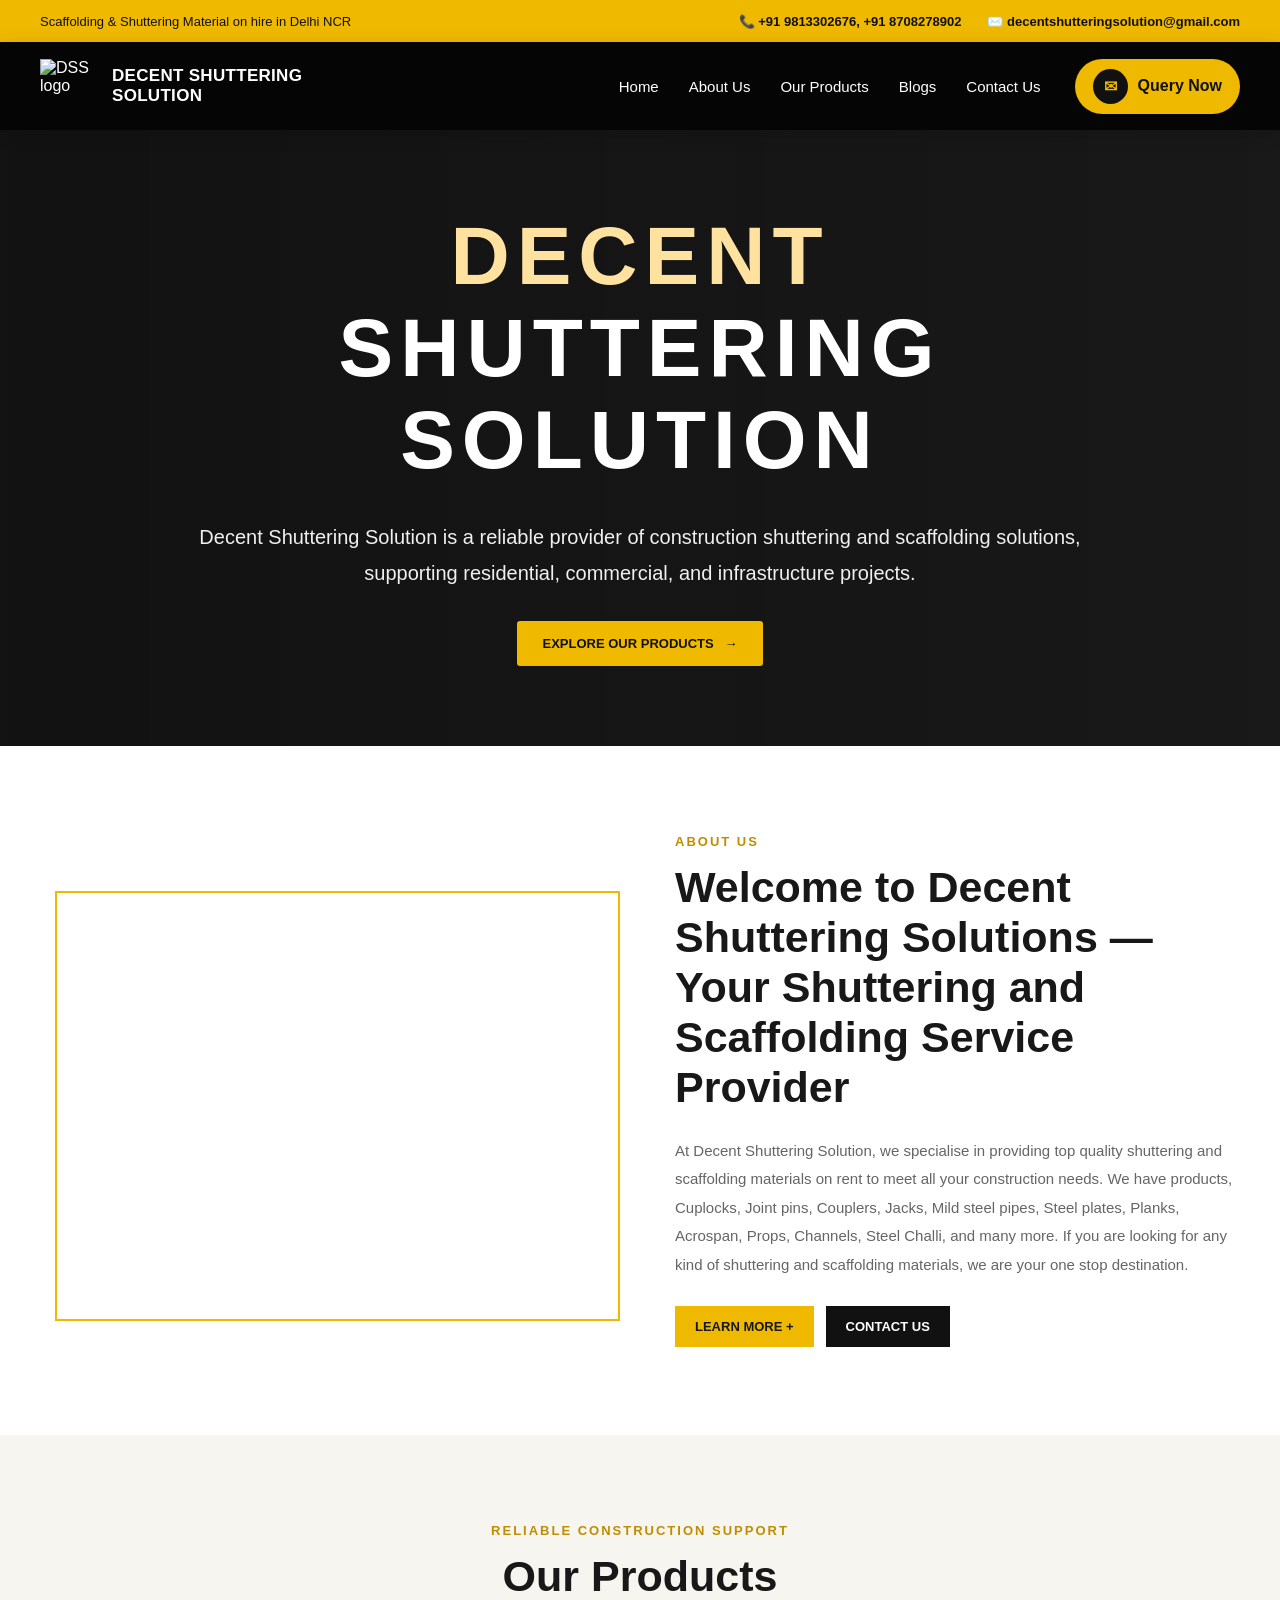
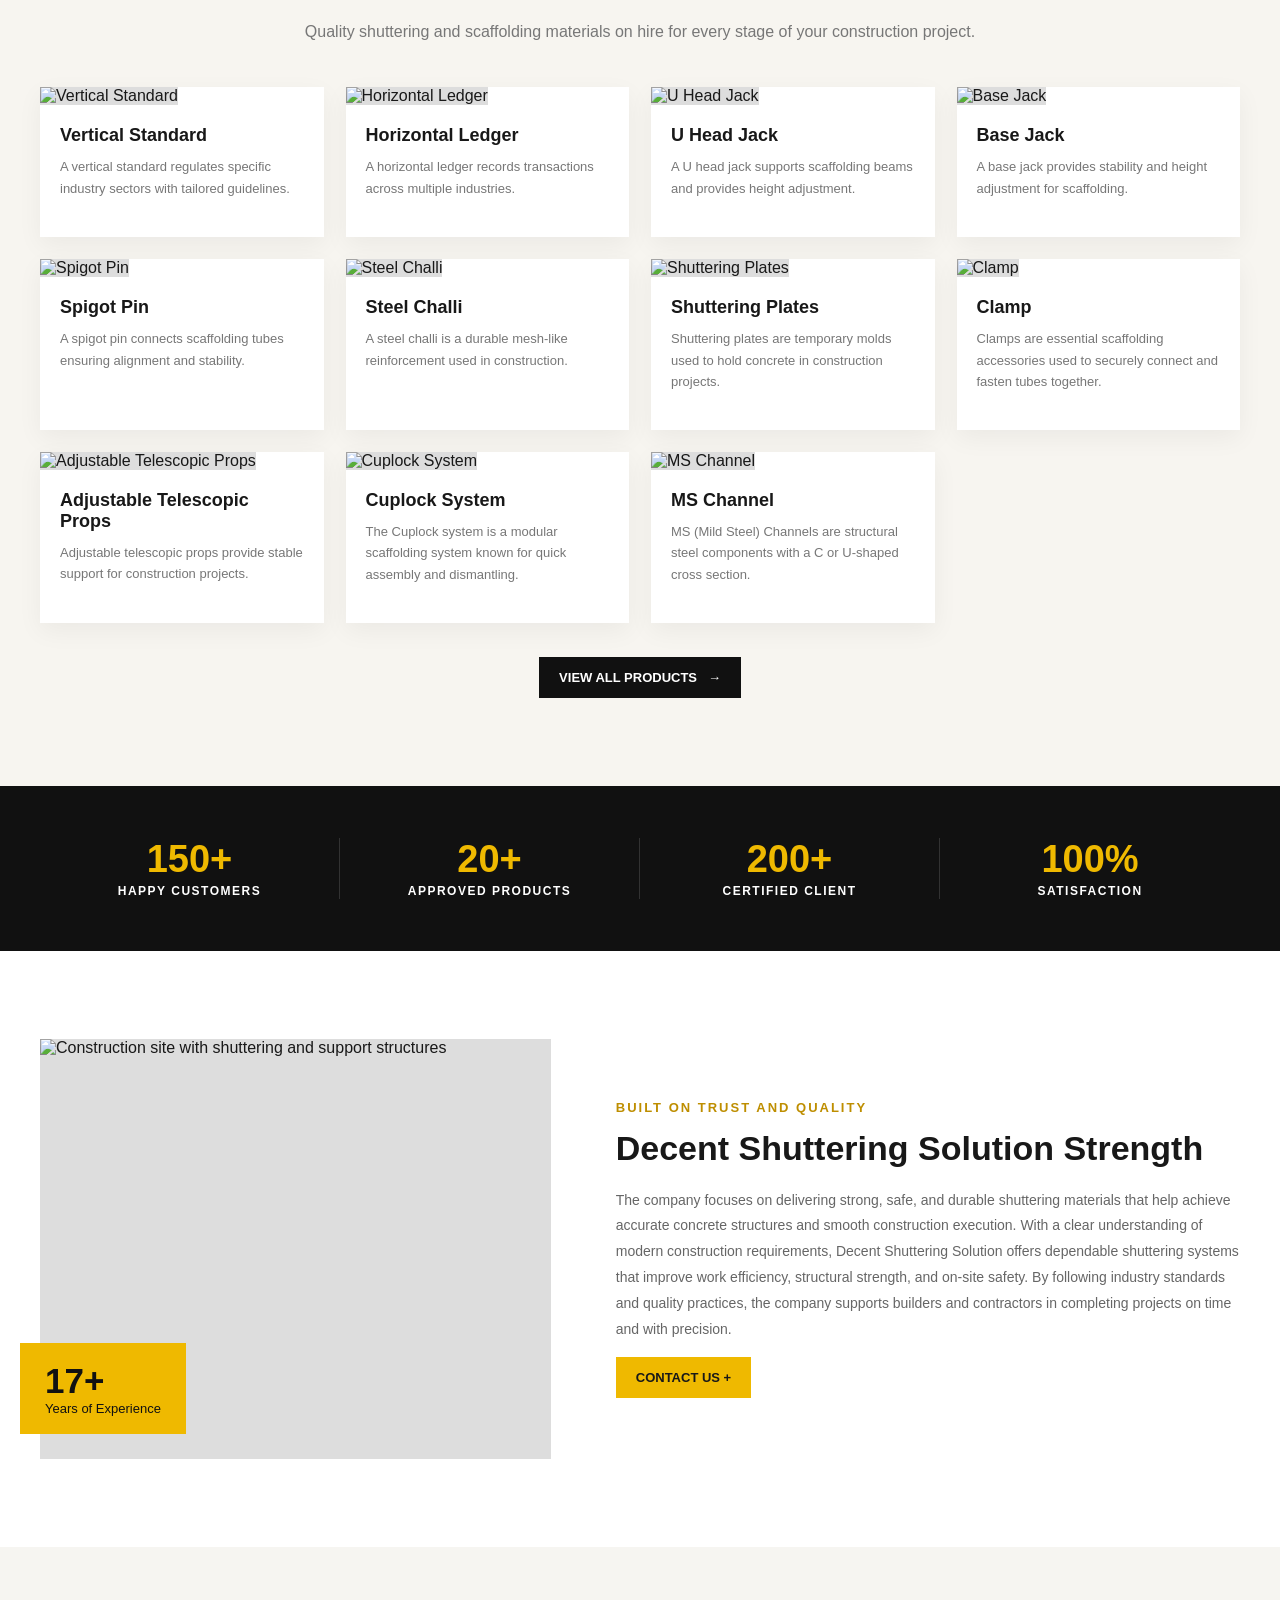
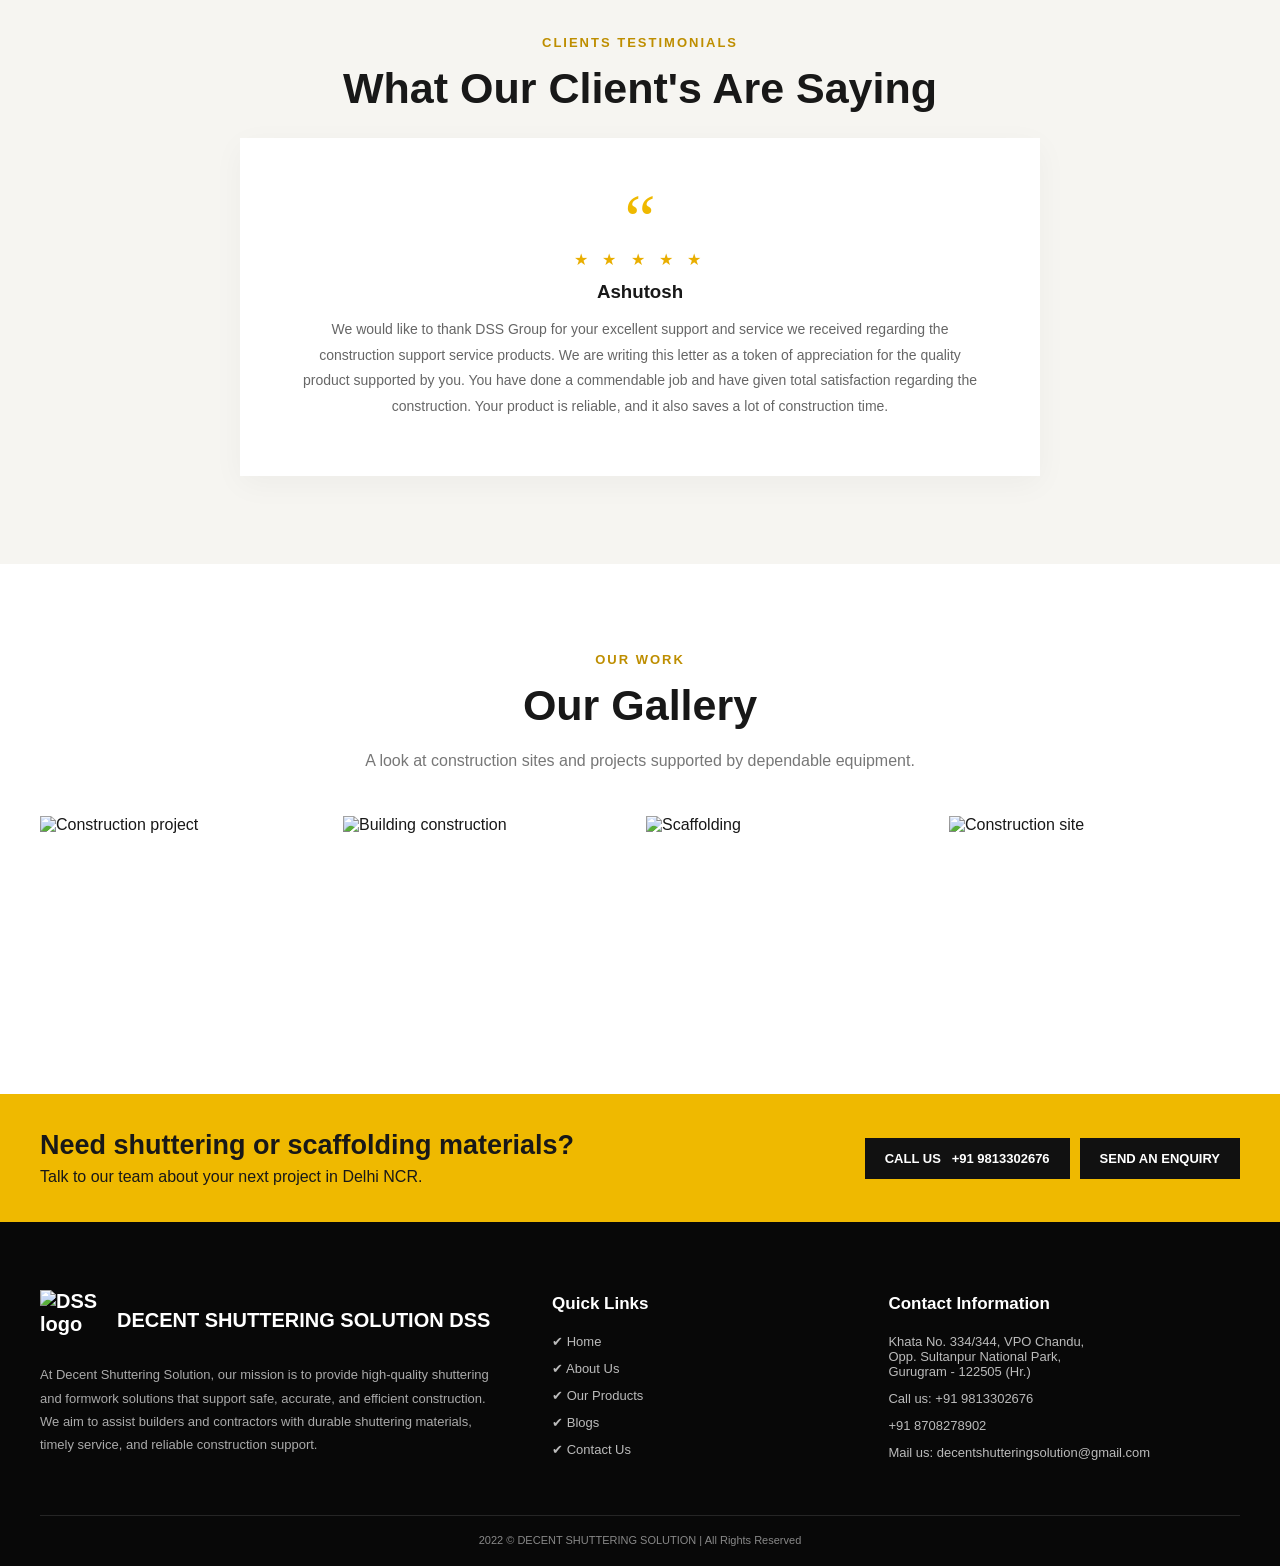
==== index.html @ 1d3b80f9 "Add files via upload" ====
<!doctype html>
<html lang="en">
<head>
  <meta charset="utf-8">
  <meta name="viewport" content="width=device-width, initial-scale=1">
  <meta name="theme-color" content="#080808">
  <meta name="description" content="Scaffolding and shuttering material on hire in Delhi NCR. Reliable construction support from Decent Shuttering Solution.">
  <title>DECENT SHUTTERING SOLUTIONS</title>
  <link rel="stylesheet" href="reference.css">
  <script src="reference.js" defer></script>
</head>
<body class="reference-site">
  <div class="topline" id="home"><div class="wrap"><span>Scaffolding &amp; Shuttering Material on hire in Delhi NCR</span><div class="top-contact"><a href="tel:+919813302676">📞 +91 9813302676, +91 8708278902</a><a href="mailto:decentshutteringsolution@gmail.com">✉️ decentshutteringsolution@gmail.com</a></div></div></div>
  <header class="nav"><div class="wrap nav-inner">
    <a class="brand" href="#home"><img src="images/dss-logo.png" alt="DSS logo"><b>DECENT SHUTTERING<br>SOLUTION</b></a>
    <button class="menu" type="button" aria-label="Toggle navigation" aria-expanded="false">☰</button>
    <nav class="navlinks" aria-label="Main navigation">
      <a href="index.html">Home</a><a href="about.html">About Us</a><a href="products.html">Our Products</a><a href="blogs.html">Blogs</a><a href="contact.html#contact-form">Contact Us</a>
    </nav>
    <a class="query" href="contact.html#contact-form"><span>✉</span> Query Now</a>
  </div></header>
  <main>
    <section class="hero">
      <div class="hero-content">
        <h1><em>DECENT</em><br>SHUTTERING<br>SOLUTION</h1>
        <p>Decent Shuttering Solution is a reliable provider of construction shuttering and scaffolding solutions, supporting residential, commercial, and infrastructure projects.</p>
        <a class="hero-cta" href="products.html">EXPLORE OUR PRODUCTS &nbsp; →</a>
      </div>
    </section>
    <section id="about"><div class="wrap about">
      <div class="about-photo" role="img" aria-label="Construction site"></div>
      <div class="about-copy"><div class="eyebrow">About Us</div><h2 class="section-title">Welcome to Decent Shuttering Solutions — Your Shuttering and Scaffolding Service Provider</h2>
        <p>At Decent Shuttering Solution, we specialise in providing top quality shuttering and scaffolding materials on rent to meet all your construction needs. We have products, Cuplocks, Joint pins, Couplers, Jacks, Mild steel pipes, Steel plates, Planks, Acrospan, Props, Channels, Steel Challi, and many more. If you are looking for any kind of shuttering and scaffolding materials, we are your one stop destination.</p>
        <div class="actions"><a class="btn" href="about.html">LEARN MORE +</a><a class="btn dark" href="contact.html#contact-form">CONTACT US</a></div>
      </div>
    </div></section>
    <section class="products" id="products"><div class="wrap">
      <div class="heading-center"><div class="eyebrow">Reliable construction support</div><h2 class="section-title">Our Products</h2><p>Quality shuttering and scaffolding materials on hire for every stage of your construction project.</p></div>
      <div class="grid" id="product-grid">
        <article class="card"><img loading="lazy" src="images/products/vertical-standard.jpg?v=reference-products-1" alt="Vertical Standard"><div class="card-body"><h3>Vertical Standard</h3><p>A vertical standard regulates specific industry sectors with tailored guidelines.</p></div></article>
        <article class="card"><img loading="lazy" src="images/products/horizontal-ledger.jpg?v=reference-products-1" alt="Horizontal Ledger"><div class="card-body"><h3>Horizontal Ledger</h3><p>A horizontal ledger records transactions across multiple industries.</p></div></article>
        <article class="card"><img loading="lazy" src="images/products/u-head-jack.jpg?v=reference-products-1" alt="U Head Jack"><div class="card-body"><h3>U Head Jack</h3><p>A U head jack supports scaffolding beams and provides height adjustment.</p></div></article>
        <article class="card"><img loading="lazy" src="images/products/base-jack.jpg?v=reference-products-1" alt="Base Jack"><div class="card-body"><h3>Base Jack</h3><p>A base jack provides stability and height adjustment for scaffolding.</p></div></article>
        <article class="card"><img loading="lazy" src="images/products/spigot-pin.jpg?v=reference-products-1" alt="Spigot Pin"><div class="card-body"><h3>Spigot Pin</h3><p>A spigot pin connects scaffolding tubes ensuring alignment and stability.</p></div></article>
        <article class="card"><img loading="lazy" src="images/products/steel-challi.jpg?v=reference-products-1" alt="Steel Challi"><div class="card-body"><h3>Steel Challi</h3><p>A steel challi is a durable mesh-like reinforcement used in construction.</p></div></article>
        <article class="card"><img loading="lazy" src="images/products/shuttering-plates.jpg?v=reference-products-1" alt="Shuttering Plates"><div class="card-body"><h3>Shuttering Plates</h3><p>Shuttering plates are temporary molds used to hold concrete in construction projects.</p></div></article>
        <article class="card"><img loading="lazy" src="images/products/clamp.jpg?v=reference-products-1" alt="Clamp"><div class="card-body"><h3>Clamp</h3><p>Clamps are essential scaffolding accessories used to securely connect and fasten tubes together.</p></div></article>
        <article class="card"><img loading="lazy" src="images/products/adjustable-telescopic-props.jpg?v=reference-products-1" alt="Adjustable Telescopic Props"><div class="card-body"><h3>Adjustable Telescopic Props</h3><p>Adjustable telescopic props provide stable support for construction projects.</p></div></article>
        <article class="card"><img loading="lazy" src="images/products/cuplock-system.jpg?v=reference-products-1" alt="Cuplock System"><div class="card-body"><h3>Cuplock System</h3><p>The Cuplock system is a modular scaffolding system known for quick assembly and dismantling.</p></div></article>
        <article class="card"><img loading="lazy" src="images/products/ms-channel.jpg?v=reference-products-1" alt="MS Channel"><div class="card-body"><h3>MS Channel</h3><p>MS (Mild Steel) Channels are structural steel components with a C or U-shaped cross section.</p></div></article>
      </div>
      <div class="center-action"><a class="btn dark" href="products.html">VIEW ALL PRODUCTS &nbsp; →</a></div>
    </div></section>
    <section class="stats"><div class="wrap stats-grid"><div class="stat"><strong data-count="150" data-suffix="+" aria-label="150 plus">150+</strong><span>HAPPY CUSTOMERS</span></div><div class="stat"><strong data-count="20" data-suffix="+" aria-label="20 plus">20+</strong><span>APPROVED PRODUCTS</span></div><div class="stat"><strong data-count="200" data-suffix="+" aria-label="200 plus">200+</strong><span>CERTIFIED CLIENT</span></div><div class="stat"><strong data-count="100" data-suffix="%" aria-label="100 percent">100%</strong><span>SATISFACTION</span></div></div></section>
    <section><div class="wrap strength">
      <div class="strength-photo"><img src="images/strength-construction.jpg" alt="Construction site with shuttering and support structures" loading="lazy"><div class="experience"><b>17+</b>Years of Experience</div></div>
      <div><div class="eyebrow">Built on trust and quality</div><h3>Decent Shuttering Solution Strength</h3><p>The company focuses on delivering strong, safe, and durable shuttering materials that help achieve accurate concrete structures and smooth construction execution. With a clear understanding of modern construction requirements, Decent Shuttering Solution offers dependable shuttering systems that improve work efficiency, structural strength, and on-site safety. By following industry standards and quality practices, the company supports builders and contractors in completing projects on time and with precision.</p><a class="btn" href="contact.html#contact-form">CONTACT US +</a></div>
    </div></section>
    <section class="testimonials" id="testimonials"><div class="wrap">
      <div class="eyebrow">Clients Testimonials</div><h2 class="section-title">What Our Client's Are Saying</h2>
      <div class="quote"><div class="quote-mark">“</div><div class="stars">★ ★ ★ ★ ★</div><h3>Ashutosh</h3><p>We would like to thank DSS Group for your excellent support and service we received regarding the construction support service products. We are writing this letter as a token of appreciation for the quality product supported by you. You have done a commendable job and have given total satisfaction regarding the construction. Your product is reliable, and it also saves a lot of construction time.</p></div>
    </div></section>
    <section id="gallery"><div class="wrap gallery-section"><div class="heading-center"><div class="eyebrow">Our work</div><h2 class="section-title">Our Gallery</h2><p>A look at construction sites and projects supported by dependable equipment.</p></div>
      <div class="gallery-strip"><img src="images/gallery/gallery-01.jpg" alt="Construction project"><img src="images/gallery/gallery-02.jpg" alt="Building construction"><img src="images/gallery/gallery-03.jpg" alt="Scaffolding"><img src="images/gallery/gallery-04.jpg" alt="Construction site"></div>
    </div></section>
    <section class="contact-band" id="contact"><div class="wrap contact-inner"><div><h2>Need shuttering or scaffolding materials?</h2><p>Talk to our team about your next project in Delhi NCR.</p></div><div class="contact-actions"><a class="btn dark" href="tel:+919813302676">CALL US &nbsp; +91 9813302676</a><a class="btn dark" href="contact.html#contact-form">SEND AN ENQUIRY</a></div></div></section>
  </main>
  <footer><div class="wrap"><div class="foot-grid">
    <div><div class="foot-brand"><img src="images/dss-logo.png" alt="DSS logo">DECENT SHUTTERING SOLUTION DSS</div><p>At Decent Shuttering Solution, our mission is to provide high-quality shuttering and formwork solutions that support safe, accurate, and efficient construction. We aim to assist builders and contractors with durable shuttering materials, timely service, and reliable construction support.</p></div>
    <div><h3>Quick Links</h3><div class="foot-links"><a href="index.html">✔ Home</a><a href="about.html">✔ About Us</a><a href="products.html">✔ Our Products</a><a href="blogs.html">✔ Blogs</a><a href="contact.html#contact-form">✔ Contact Us</a></div></div>
    <div><h3>Contact Information</h3><div class="foot-links"><span>Khata No. 334/344, VPO Chandu,<br>Opp. Sultanpur National Park,<br>Gurugram - 122505 (Hr.)</span><a href="tel:+919813302676">Call us: +91 9813302676</a><a href="tel:+918708278902">+91 8708278902</a><a href="mailto:decentshutteringsolution@gmail.com">Mail us: decentshutteringsolution@gmail.com</a></div></div>
  </div><div class="copyright">2022 © DECENT SHUTTERING SOLUTION | All Rights Reserved</div></div></footer>
</body>
</html>
---- reference.css ----
:root{--gold:#efb900;--gold2:#facc15;--ink:#090909;--muted:#666;--cream:#f7f5f0;--white:#fff;--max:1200px}
*{box-sizing:border-box}
html{scroll-behavior:smooth;scroll-padding-top:95px}
body{margin:0;font-family:Arial,Helvetica,sans-serif;color:#181818;background:#fff}
a{color:inherit;text-decoration:none}
button{font:inherit;cursor:pointer}
.wrap{width:min(var(--max),calc(100% - 48px));margin:auto}
.topline{background:var(--gold);color:#111;font-size:13px}
.topline>.wrap{min-height:42px;display:flex;justify-content:space-between;align-items:center;gap:22px}
.top-contact{display:flex;align-items:center;gap:26px;font-weight:700}
.nav{background:#050505;color:white;position:sticky;top:0;z-index:10;box-shadow:0 4px 18px #0002}
.nav-inner{min-height:88px;display:flex;align-items:center;gap:34px}
.brand{display:flex;align-items:center;gap:12px;margin-right:auto;min-width:225px}
.brand img{width:60px;height:54px;object-fit:contain}
.brand b{font-size:17px;line-height:1.15;letter-spacing:.3px}
.navlinks{display:flex;align-items:center;gap:30px;font-size:15px}
.navlinks a{transition:color .2s;white-space:nowrap}
.navlinks a:hover{color:var(--gold)}
.query{display:flex;align-items:center;gap:10px;border:0;border-radius:28px;background:var(--gold);color:#111;font-weight:700;padding:10px 18px;white-space:nowrap}
.query span{background:#111;color:var(--gold);border-radius:50%;width:35px;height:35px;display:grid;place-items:center}
.menu{display:none;background:none;border:0;color:#fff;font-size:26px}
.hero{min-height:610px;display:grid;place-items:center;text-align:center;color:#fff;position:relative;overflow:hidden;background:#252525}
.hero:before{content:"";position:absolute;inset:0;background:linear-gradient(90deg,#080808a8,#08080870),url('images/hero-construction.jpg') center 45%/cover}
.hero-content{position:relative;max-width:980px;padding:80px 24px}
.hero h1{font-size:clamp(42px,7vw,82px);line-height:1.12;letter-spacing:7px;margin:0 0 34px;font-weight:800}
.hero h1 em{font-style:normal;color:#ffe2a0}
.hero p{max-width:930px;margin:auto;color:#f0f0f0;font-size:20px;line-height:1.8}
.hero-cta{display:inline-block;margin-top:30px;background:var(--gold);color:#111;padding:15px 25px;font-size:13px;font-weight:700;border-radius:3px}
section:not(.hero){padding:88px 0}
.eyebrow{font-size:13px;font-weight:800;letter-spacing:2px;color:#be8e00;text-transform:uppercase;margin:0 0 14px}
.section-title{font-size:clamp(30px,4vw,43px);margin:0 0 24px;line-height:1.16}
.about{display:grid;grid-template-columns:1fr 1fr;gap:70px;align-items:center}
.about-photo{height:430px;position:relative;background:url('images/about-construction.jpg') center/cover}
.about-photo:after{content:"";position:absolute;inset:15px -15px -15px 15px;border:2px solid var(--gold);z-index:-1}
.about-copy p{font-size:15px;line-height:1.9;color:#656565}
.actions{display:flex;gap:12px;margin-top:27px}
.btn{display:inline-block;padding:13px 20px;background:var(--gold);font-size:13px;font-weight:800}
.btn.dark{background:#111;color:white}
.products{background:var(--cream)}
.heading-center{text-align:center;margin:0 auto 42px;max-width:720px}
.heading-center .section-title{margin-bottom:10px}
.heading-center p{line-height:1.7;color:#777}
.grid{display:grid;grid-template-columns:repeat(4,1fr);gap:22px}
.card{background:#fff;box-shadow:0 8px 24px #0000000d;overflow:hidden;transition:transform .2s,box-shadow .2s}
.card:hover{transform:translateY(-5px);box-shadow:0 15px 28px #0002}
.card img{width:100%;height:205px;object-fit:cover;background:#ddd}
.card-body{padding:20px}
.card h3{font-size:18px;margin:0 0 10px}
.card p{font-size:13px;line-height:1.65;color:#777;min-height:44px;margin:0 0 17px}
.card a{font-size:11px;font-weight:800;letter-spacing:.5px;color:#9a7200}
.center-action{text-align:center;margin-top:34px}
.stats{background:#111;color:white;padding:52px 0!important}
.stats-grid{display:grid;grid-template-columns:repeat(4,1fr);text-align:center}
.stat{position:relative;border-right:1px solid #ffffff24}
.stat:last-child{border:0}
.stats .stat{opacity:0;transform:translateY(16px);transition:opacity .55s ease,transform .55s ease}
.stats.is-visible .stat{opacity:1;transform:translateY(0)}
.stats.is-visible .stat:nth-child(2){transition-delay:.12s}
.stats.is-visible .stat:nth-child(3){transition-delay:.24s}
.stats.is-visible .stat:nth-child(4){transition-delay:.36s}
.stat strong{font-size:38px;color:var(--gold);display:block;transform-origin:center}
.stats.is-visible .stat strong{animation:stat-number-pop .65s cubic-bezier(.2,.8,.2,1) both}
.stats.is-visible .stat:nth-child(2) strong{animation-delay:.12s}
.stats.is-visible .stat:nth-child(3) strong{animation-delay:.24s}
.stats.is-visible .stat:nth-child(4) strong{animation-delay:.36s}
.stat span{display:inline-block;font-size:12px;letter-spacing:1.5px;font-weight:700;opacity:0;transform:translateY(8px);transition:opacity .4s ease .18s,transform .4s ease .18s}
.stats.is-visible .stat span{opacity:1;transform:translateY(0)}
@keyframes stat-number-pop{0%{opacity:0;transform:translateY(16px) scale(.78)}70%{opacity:1;transform:translateY(-3px) scale(1.08)}100%{opacity:1;transform:translateY(0) scale(1)}}
.strength{display:grid;grid-template-columns:.9fr 1.1fr;gap:65px;align-items:center}
.strength-photo{height:420px;position:relative;background:#ddd url('images/strength-construction.jpg') center/cover}
.strength-photo>img{position:absolute;inset:0;width:100%;height:100%;object-fit:cover}
.experience{position:absolute;left:-20px;bottom:25px;background:var(--gold);padding:18px 25px;color:#111;font-size:13px}
.experience b{display:block;font-size:35px}
.strength p{color:#666;line-height:1.85;font-size:14px}
.strength h3{font-size:34px;margin:0 0 20px}
.testimonials{background:#f6f5f1;text-align:center}
.quote{max-width:800px;margin:auto;background:#fff;padding:42px 55px;box-shadow:0 8px 30px #0000000a}
.quote-mark{font:70px Georgia;color:var(--gold);height:58px}
.stars{color:#e9ae00;letter-spacing:5px;margin:12px}
.quote p{color:#666;font-size:14px;line-height:1.85}
.quote h3{margin:12px 0 0}
.gallery-section{padding-top:0}
.gallery-strip{display:grid;grid-template-columns:repeat(4,1fr);gap:12px;margin-top:40px}
.gallery-strip img{width:100%;height:190px;object-fit:cover}
.contact-band{background:var(--gold);padding:36px 0!important}
.contact-inner{display:flex;align-items:center;justify-content:space-between;gap:25px}
.contact-inner h2{margin:0;font-size:27px}
.contact-inner p{margin:7px 0 0}
.contact-actions{display:flex;gap:10px}
.contact-inner .btn{background:#111;color:#fff;white-space:nowrap}
footer{background:#080808;color:#ddd;padding:68px 0 20px}
.foot-grid{display:grid;grid-template-columns:1.3fr .8fr 1fr;gap:55px}
.foot-brand{display:flex;align-items:center;gap:12px;color:#fff;font-size:20px;font-weight:800}
.foot-brand img{width:65px;height:60px;object-fit:contain}
.foot-grid p{font-size:13px;line-height:1.8;color:#aaa}
.foot-grid h3{color:#fff;font-size:17px;margin:4px 0 20px}
.foot-links{display:grid;gap:12px;font-size:13px;color:#bbb}
.foot-links a:hover{color:var(--gold)}
.copyright{border-top:1px solid #ffffff1e;margin-top:45px;padding-top:18px;text-align:center;font-size:11px;color:#888}
@media(max-width:1000px){.nav-inner{gap:18px}.navlinks{gap:18px;font-size:13px}.brand{min-width:190px}.brand b{font-size:14px}.query{padding:8px 11px}.grid{grid-template-columns:repeat(3,1fr)}.about,.strength{gap:35px}}
@media(max-width:720px){
  html{scroll-padding-top:76px}.wrap{width:min(100% - 36px,var(--max))}
  .topline>.wrap{min-height:40px;justify-content:center;gap:10px;flex-wrap:wrap;padding:8px 0;font-size:11px}.topline>.wrap>span{display:none}.top-contact{gap:12px;flex-wrap:wrap;justify-content:center}
  .nav-inner{min-height:76px;gap:12px}.brand{min-width:0;gap:8px}.brand img{width:45px;height:45px}.brand b{max-width:135px;font-size:13px}
  .menu{display:block}.navlinks{display:none;position:absolute;top:76px;left:0;right:0;background:#070707;padding:18px 25px 25px;flex-direction:column;align-items:flex-start;gap:19px}.navlinks.open{display:flex}
  .query{font-size:12px;padding:7px 10px;gap:6px}.query span{width:25px;height:25px}
  .hero{min-height:510px}.hero h1{letter-spacing:4px;font-size:clamp(38px,9vw,54px)}.hero p{font-size:15px;line-height:1.7}
  section:not(.hero){padding:66px 0}.about,.strength{grid-template-columns:1fr}.about-photo{height:300px;order:2}.about-photo:after{inset:10px -9px -10px 9px}
  .grid{grid-template-columns:repeat(2,1fr);gap:13px}.card img{height:145px}.card-body{padding:14px}.card h3{font-size:15px}.card p{font-size:12px;min-height:62px}
  .stats-grid{grid-template-columns:repeat(2,1fr);row-gap:25px}.stat:nth-child(2){border:0}.stat strong{font-size:32px}
  .strength-photo{height:320px;margin-left:10px}.strength h3{font-size:28px}.quote{padding:30px 22px}
  .gallery-strip{grid-template-columns:repeat(2,1fr);gap:8px}.gallery-strip img{height:135px}
  .contact-inner{align-items:flex-start;flex-direction:column}.contact-actions{flex-wrap:wrap}.foot-grid{grid-template-columns:1fr;gap:25px}.copyright{line-height:1.7}
}
@media(max-width:390px){.query{font-size:0}.query span{font-size:16px}.hero h1{letter-spacing:3px}.grid{grid-template-columns:1fr}}
@media(prefers-reduced-motion:reduce){html{scroll-behavior:auto}.stats .stat,.stats .stat span{opacity:1;transform:none;transition:none}.stats.is-visible .stat strong{animation:none}}
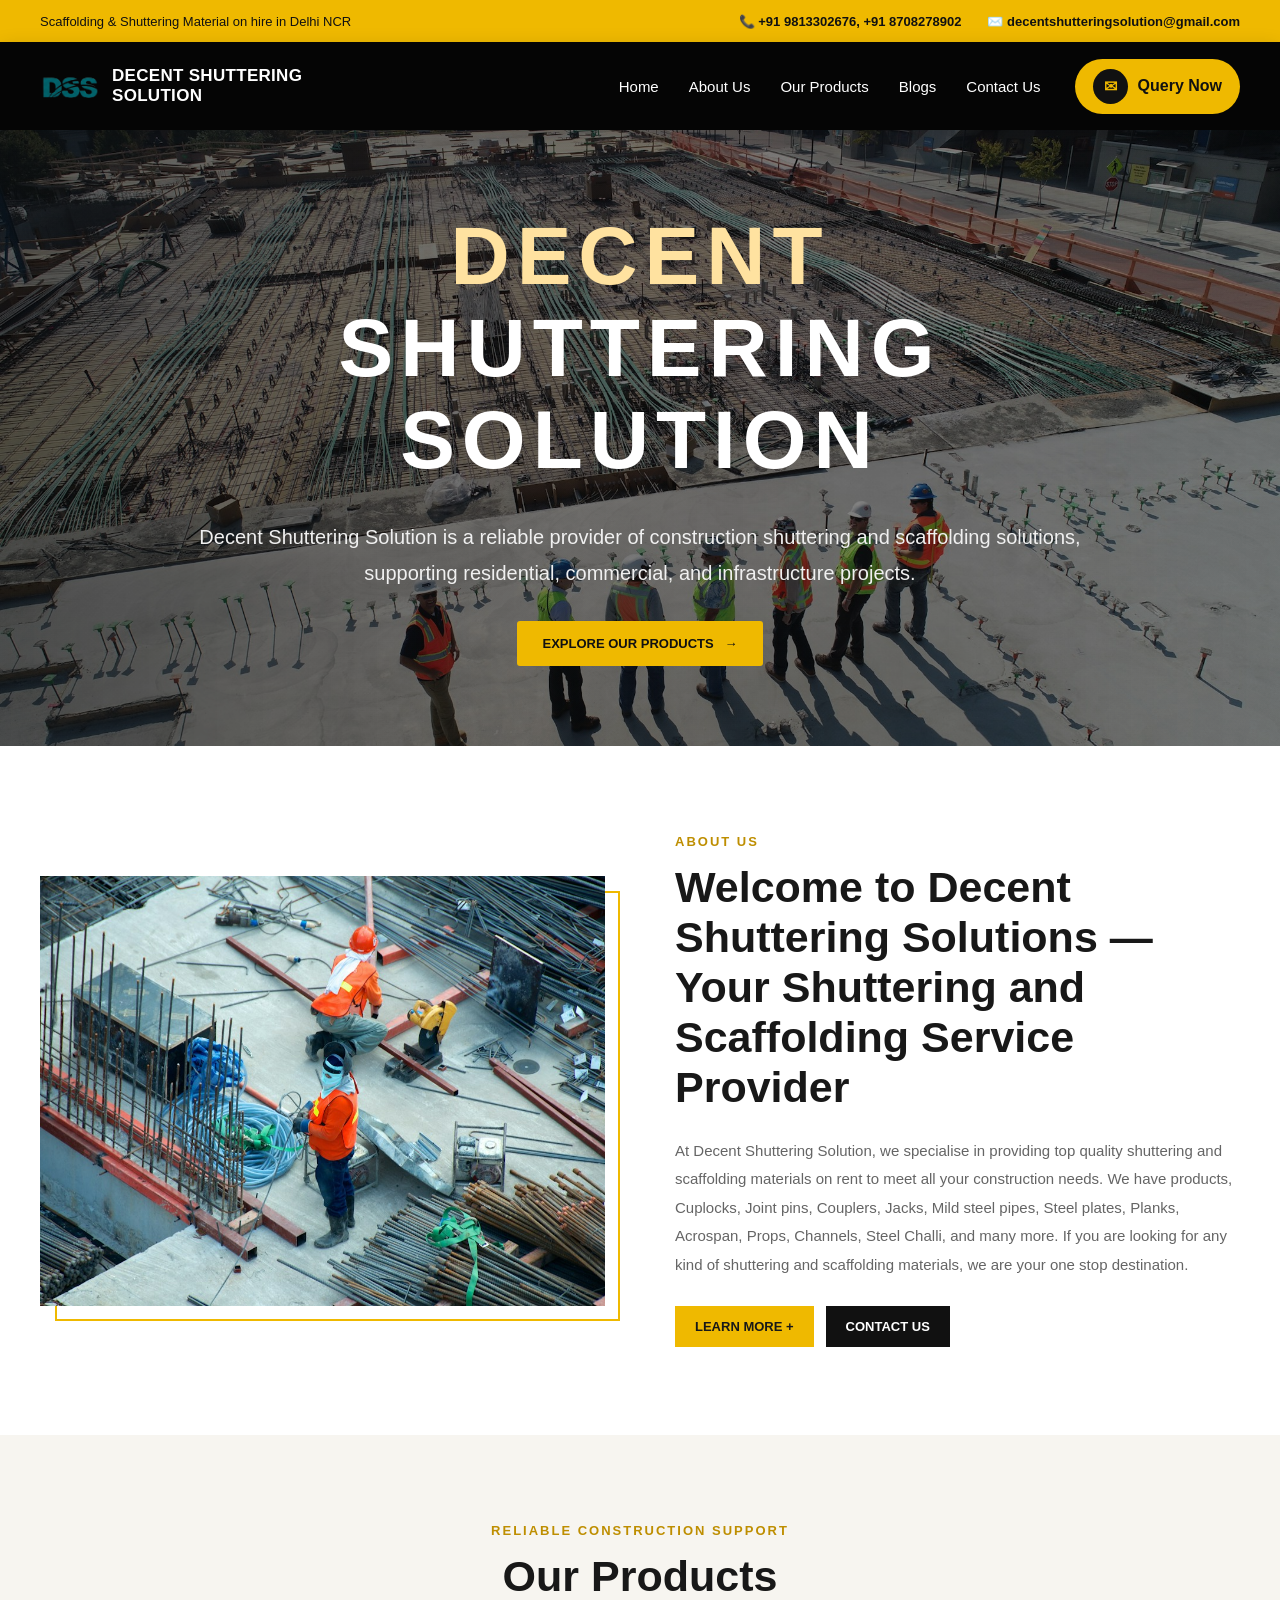
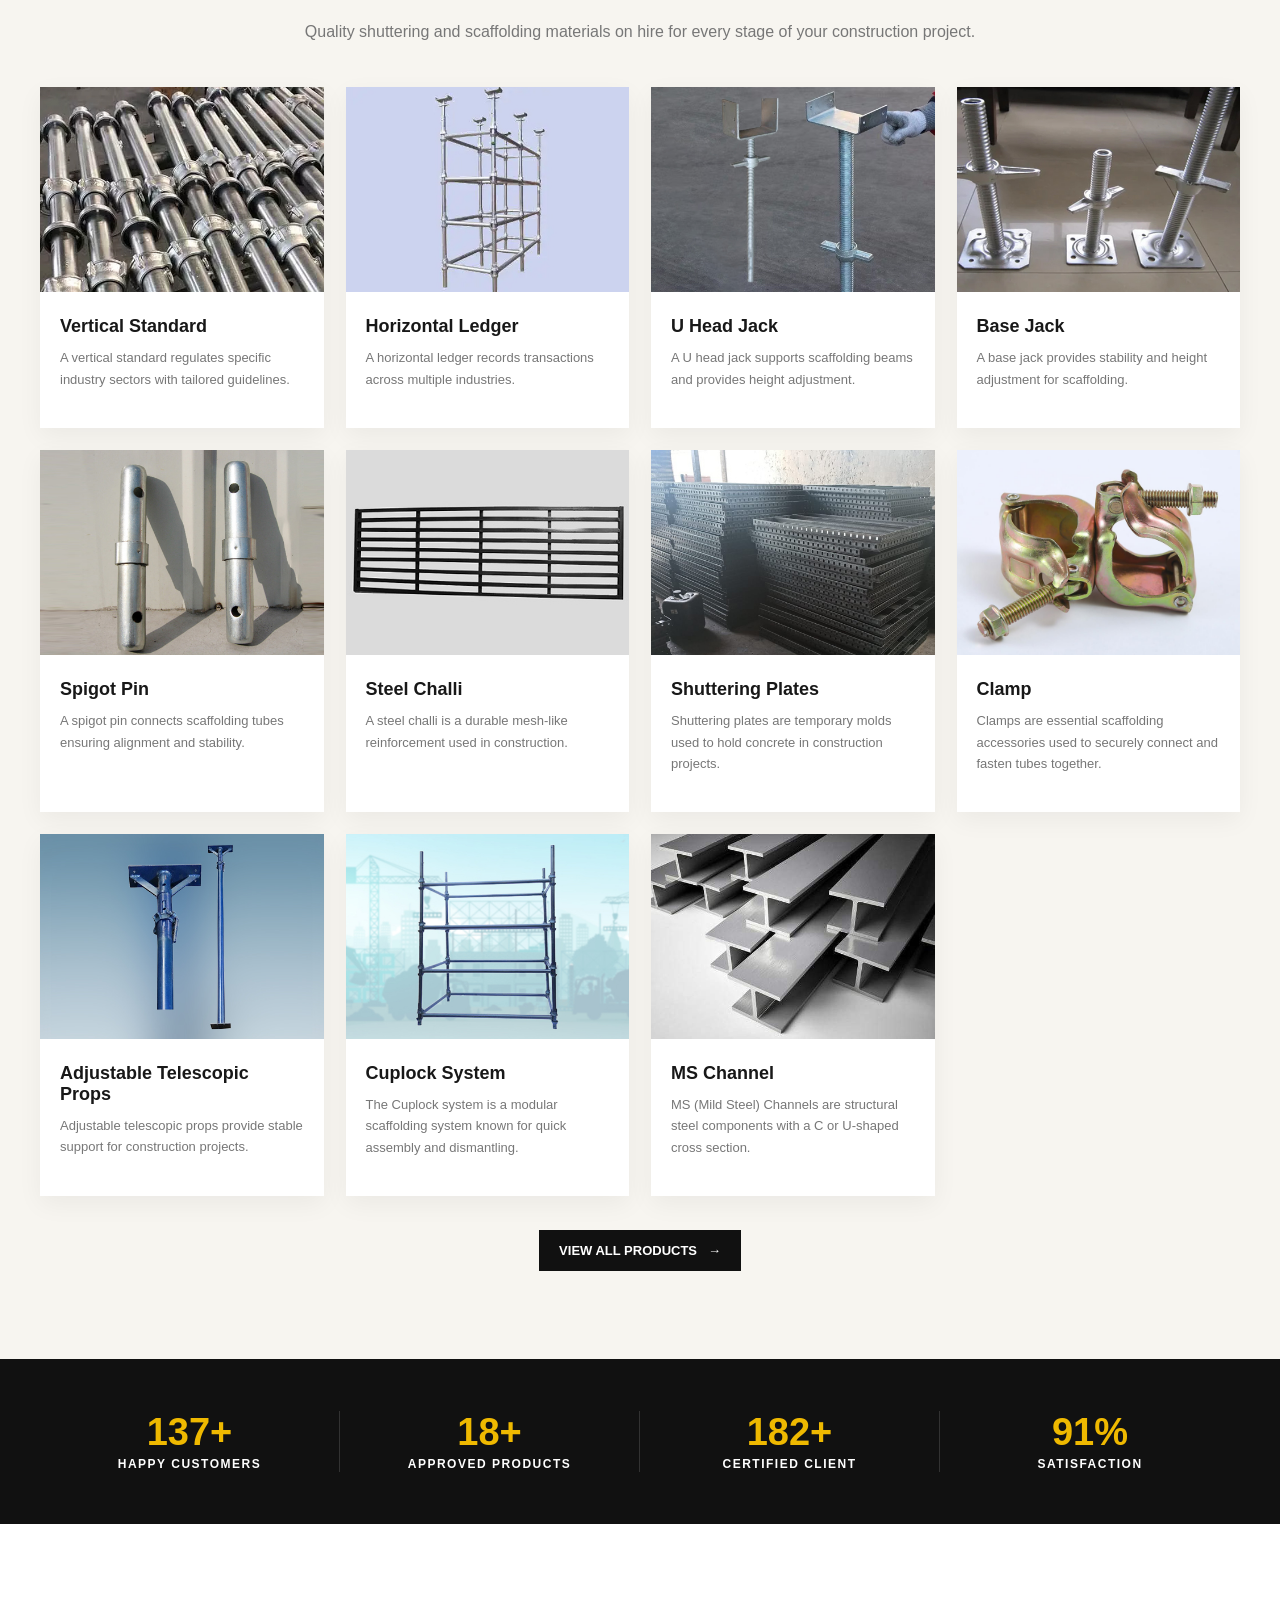
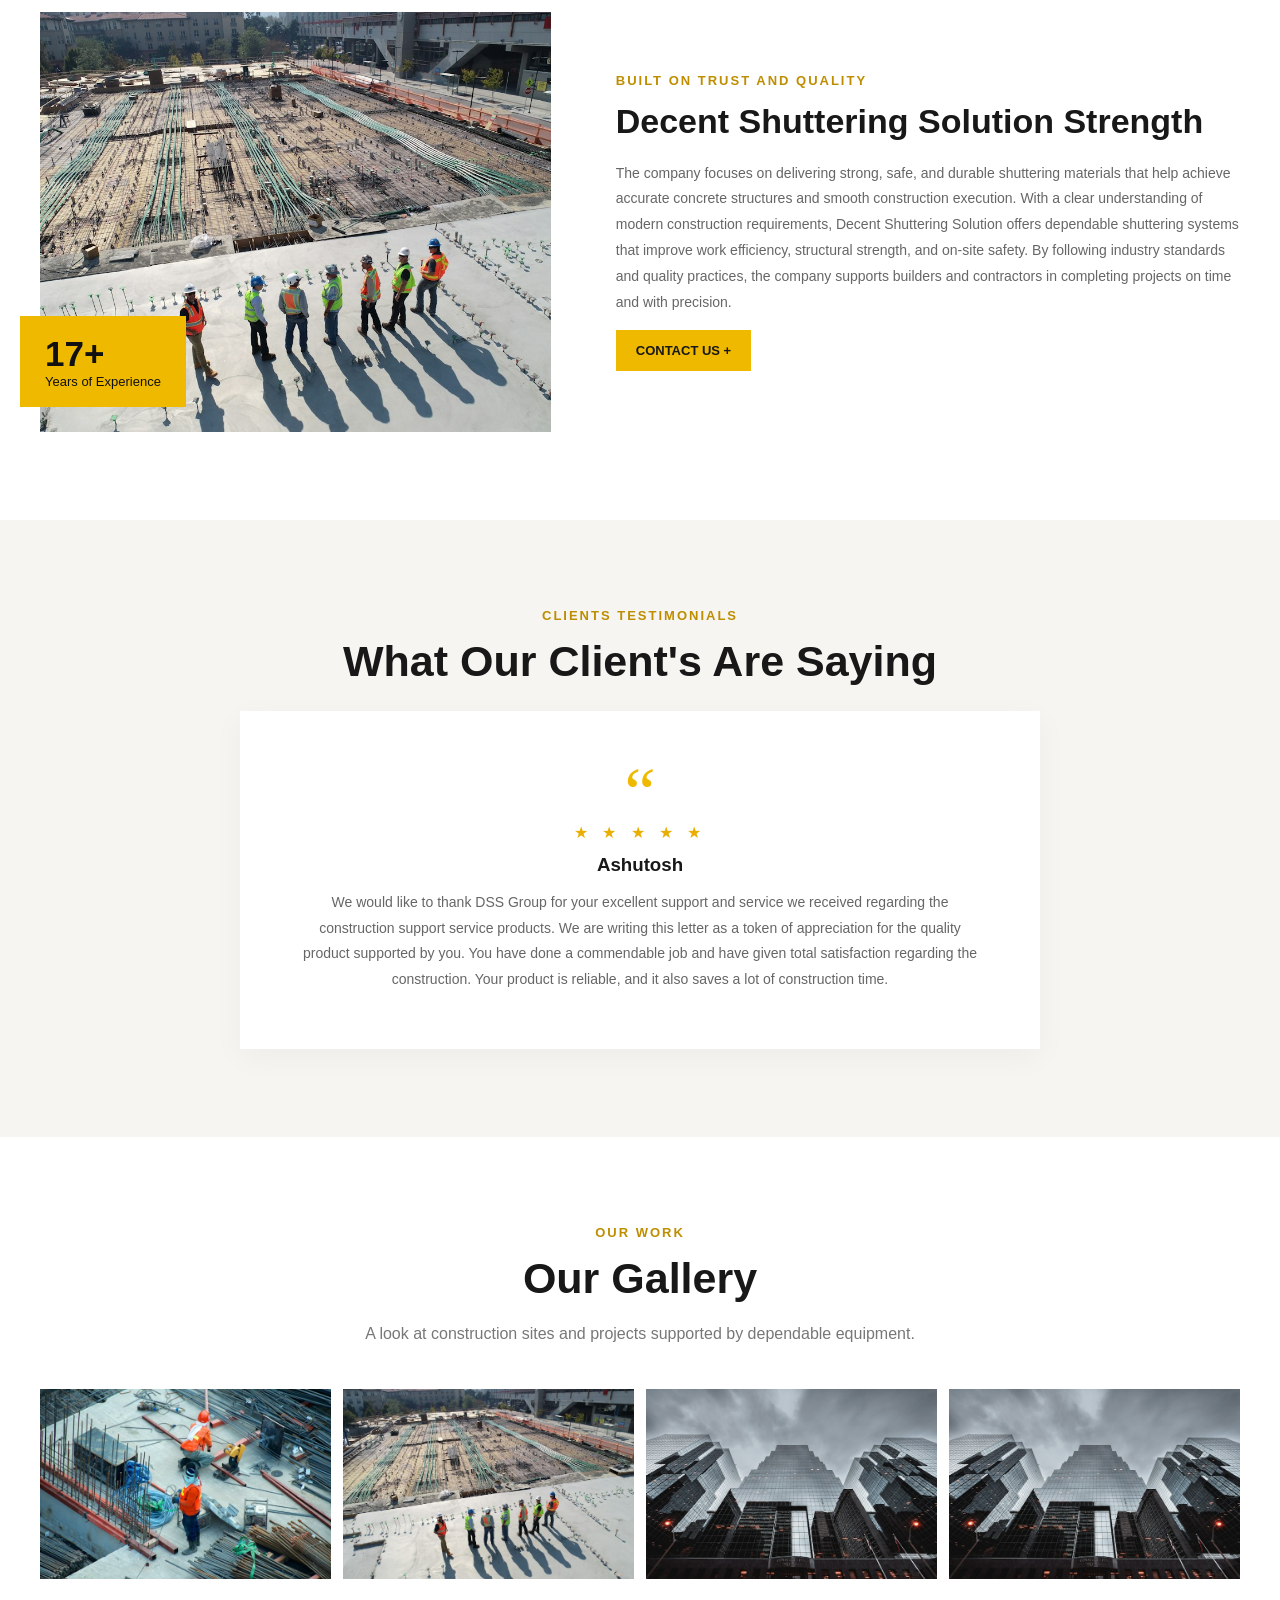
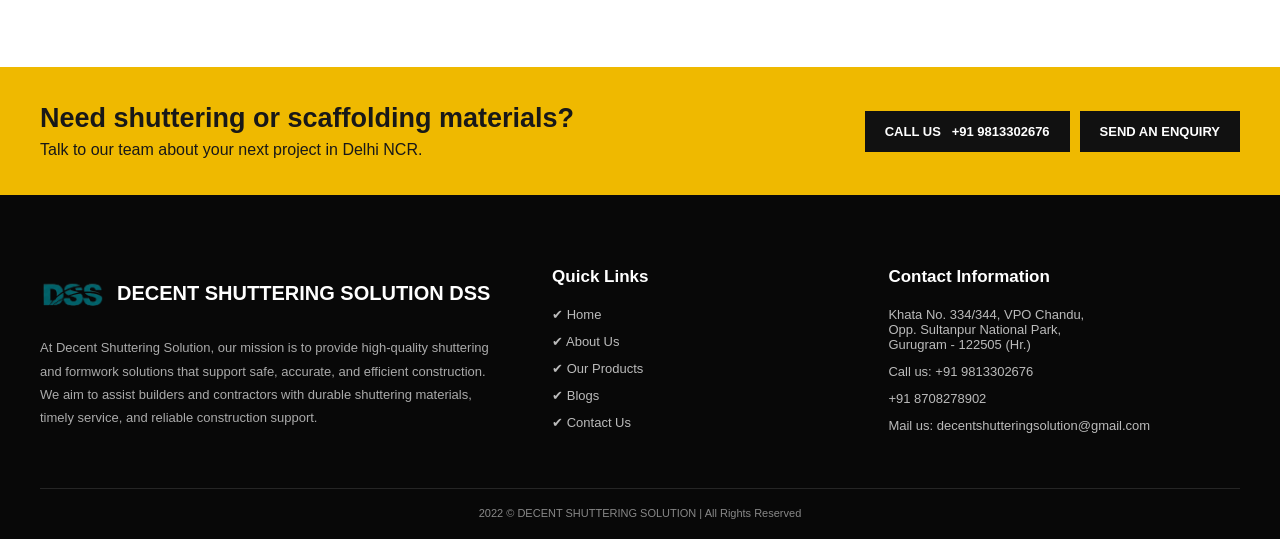
==== commit 955538af: "Load Netlify Identity on homepage" ====
--- a/index.html
+++ b/index.html
@@ -8,6 +8,7 @@
   <title>DECENT SHUTTERING SOLUTIONS</title>
   <link rel="stylesheet" href="reference.css">
   <script src="reference.js" defer></script>
+  <script src="https://identity.netlify.com/v1/netlify-identity-widget.js" defer></script>
 </head>
 <body class="reference-site">
   <div class="topline" id="home"><div class="wrap"><span>Scaffolding &amp; Shuttering Material on hire in Delhi NCR</span><div class="top-contact"><a href="tel:+919813302676">📞 +91 9813302676, +91 8708278902</a><a href="mailto:decentshutteringsolution@gmail.com">✉️ decentshutteringsolution@gmail.com</a></div></div></div>
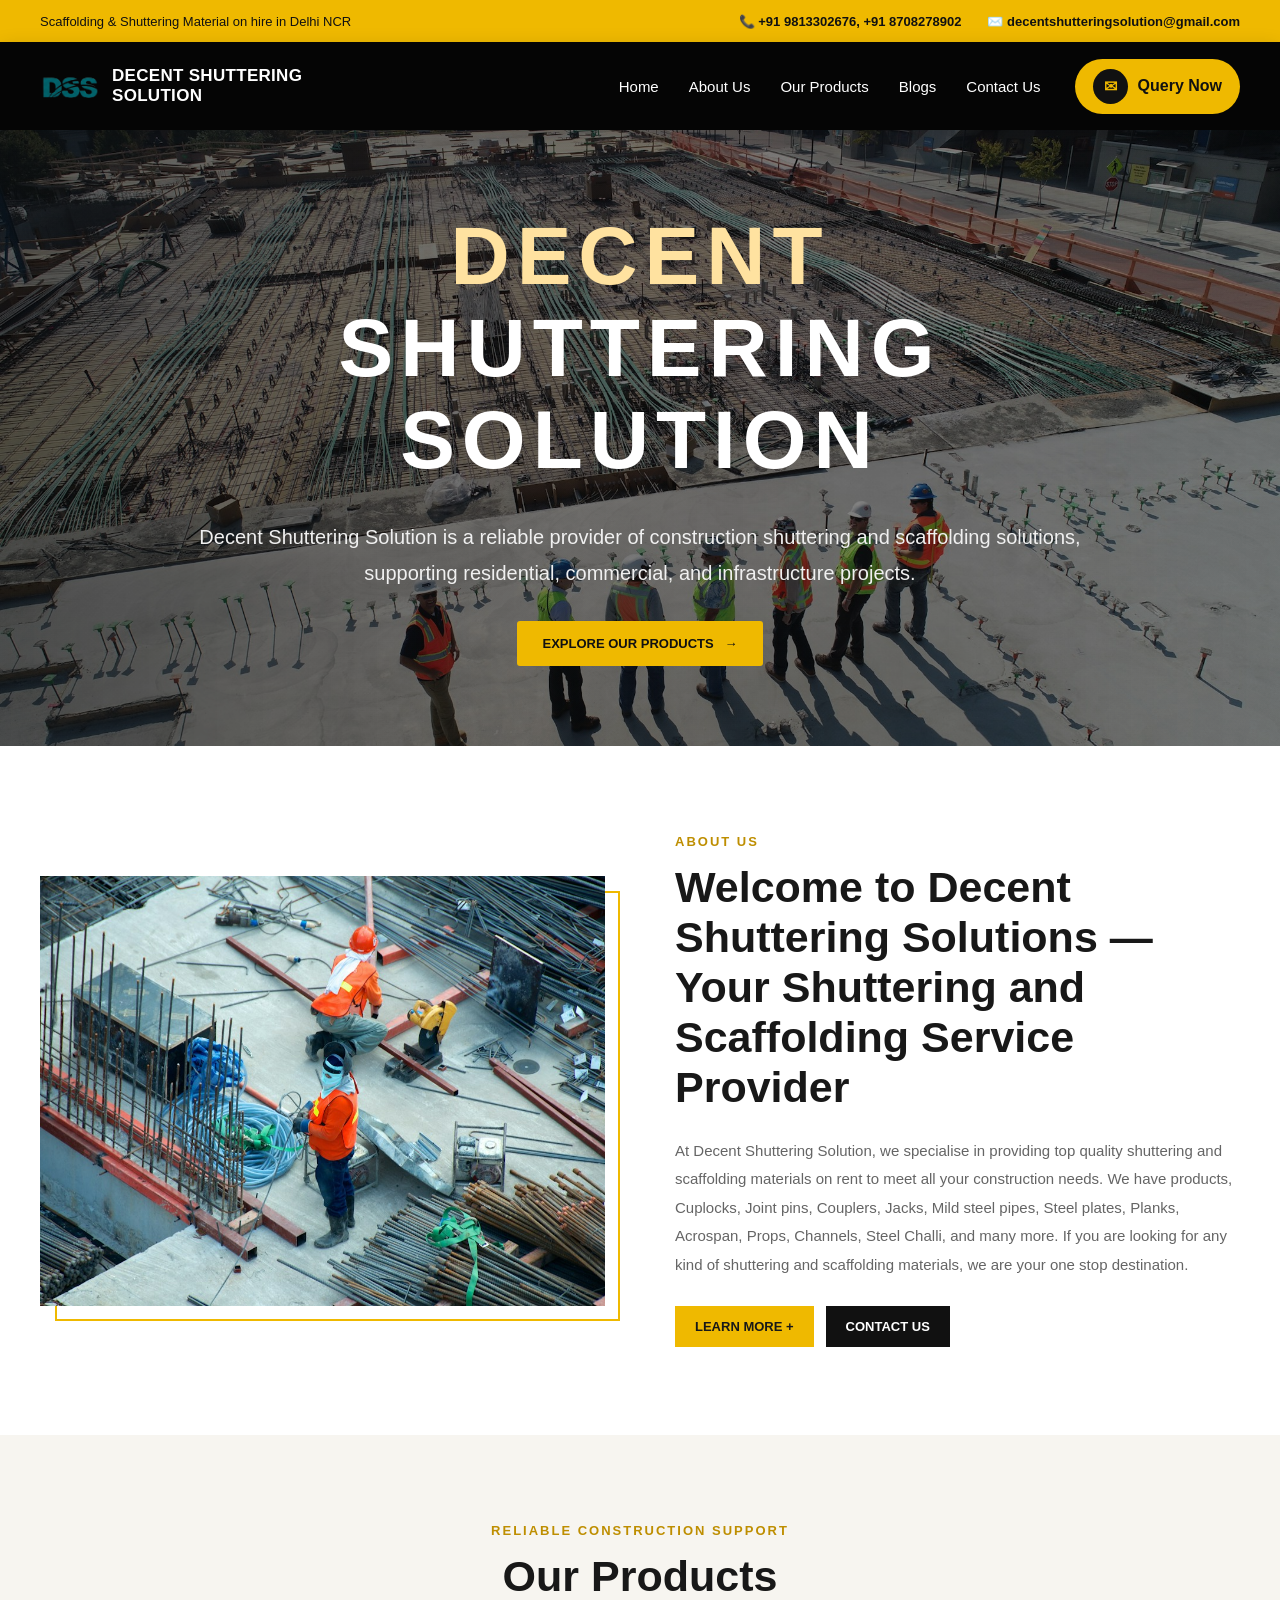
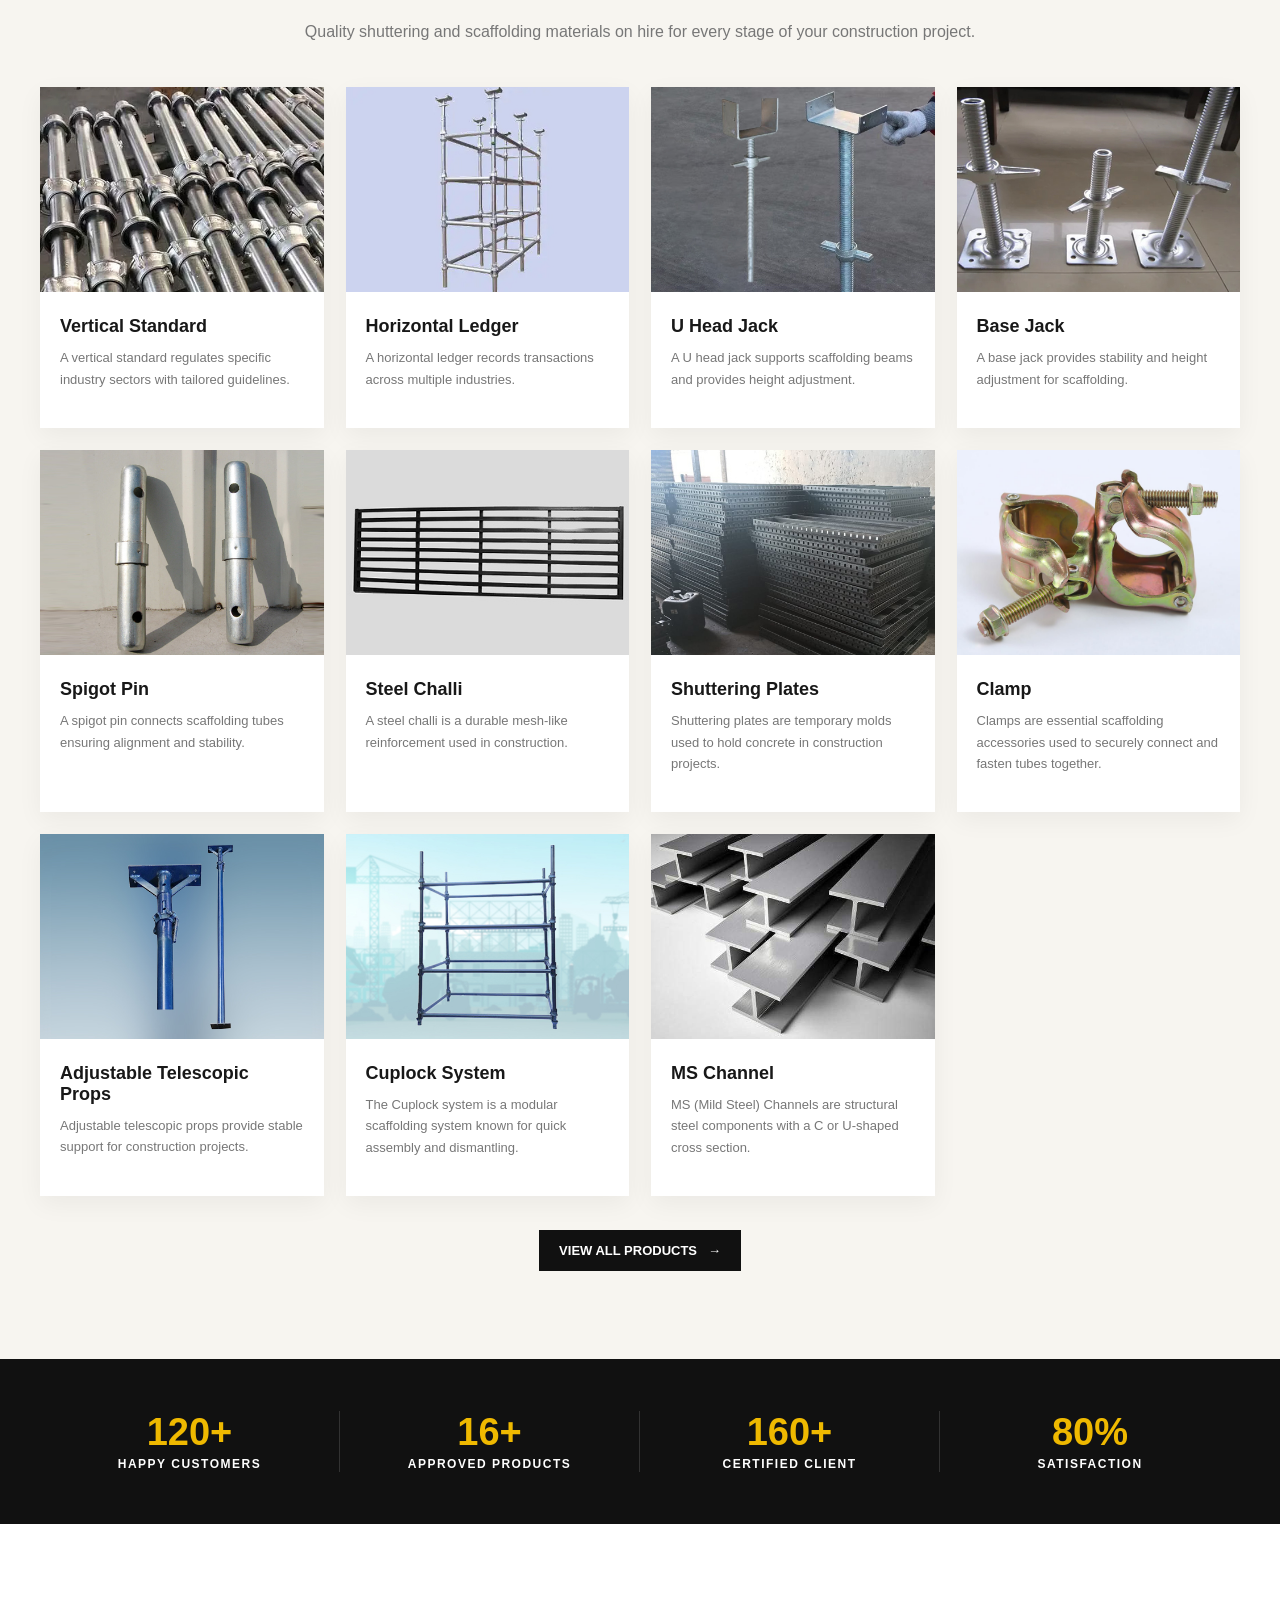
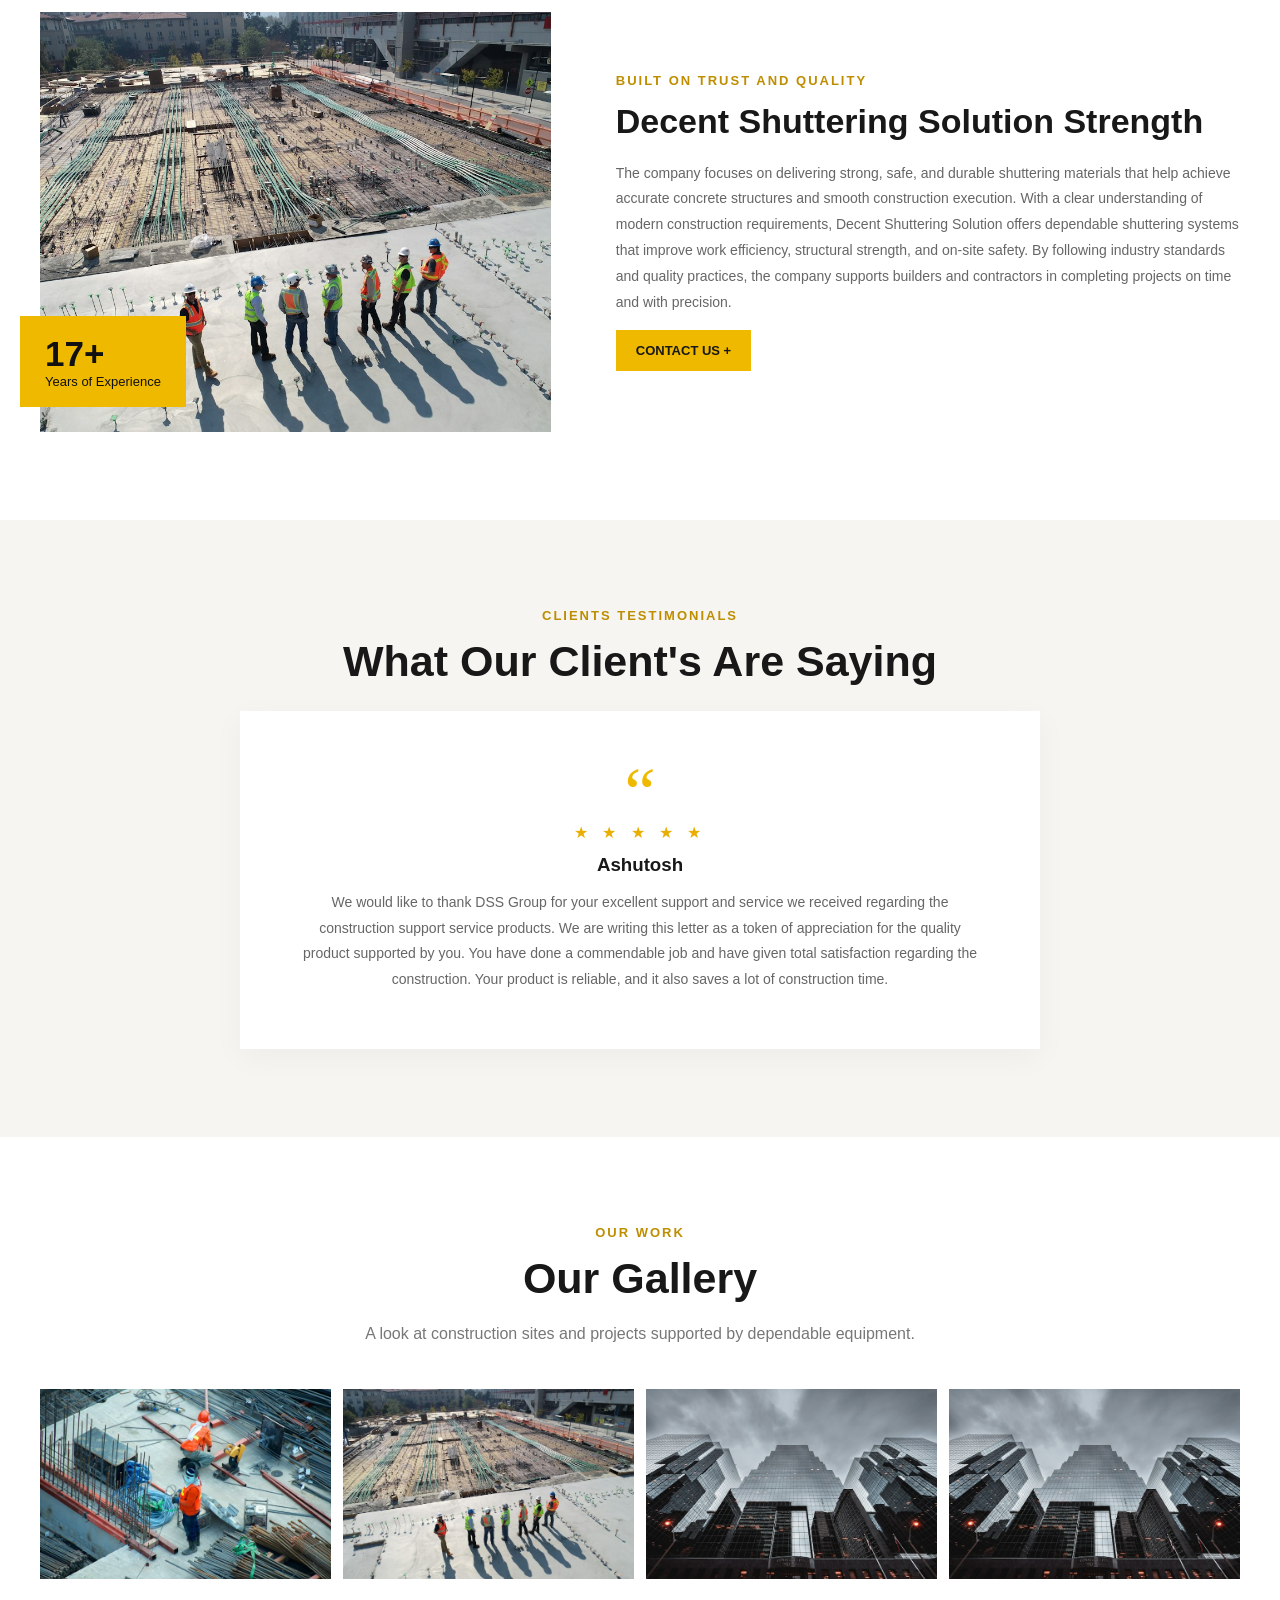
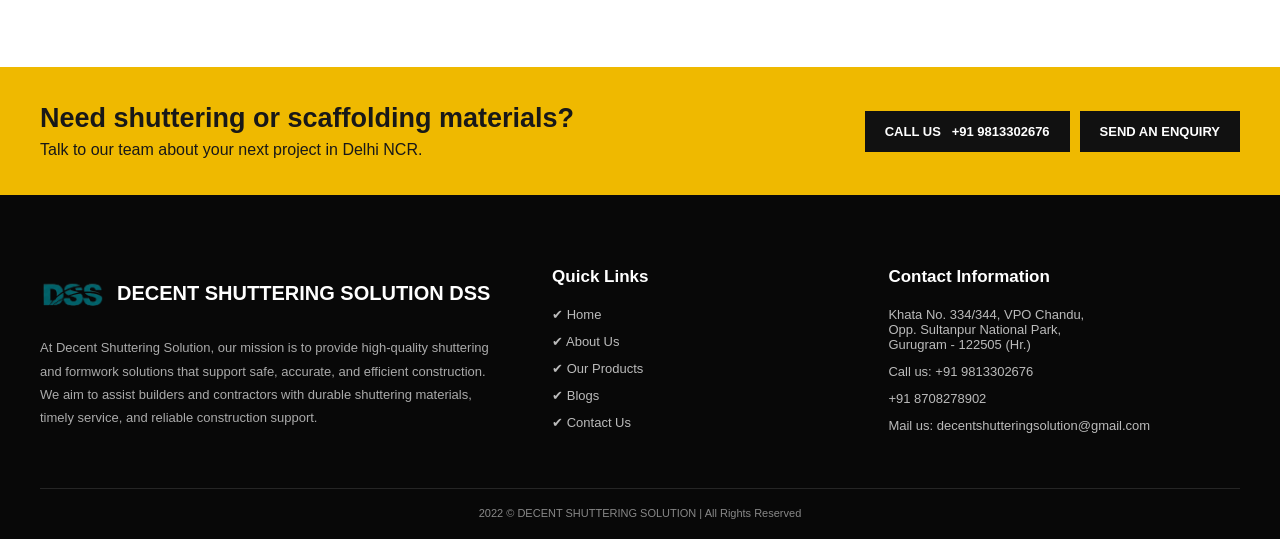
==== commit f40b8250: "Add DSS logo favicon across site" ====
--- a/index.html
+++ b/index.html
@@ -6,6 +6,8 @@
   <meta name="theme-color" content="#080808">
   <meta name="description" content="Scaffolding and shuttering material on hire in Delhi NCR. Reliable construction support from Decent Shuttering Solution.">
   <title>DECENT SHUTTERING SOLUTIONS</title>
+  <link rel="icon" type="image/png" href="images/dss-logo.png?v=favicon-1">
+  <link rel="apple-touch-icon" href="images/dss-logo.png?v=favicon-1">
   <link rel="stylesheet" href="reference.css">
   <script src="reference.js" defer></script>
   <script src="https://identity.netlify.com/v1/netlify-identity-widget.js" defer></script>
